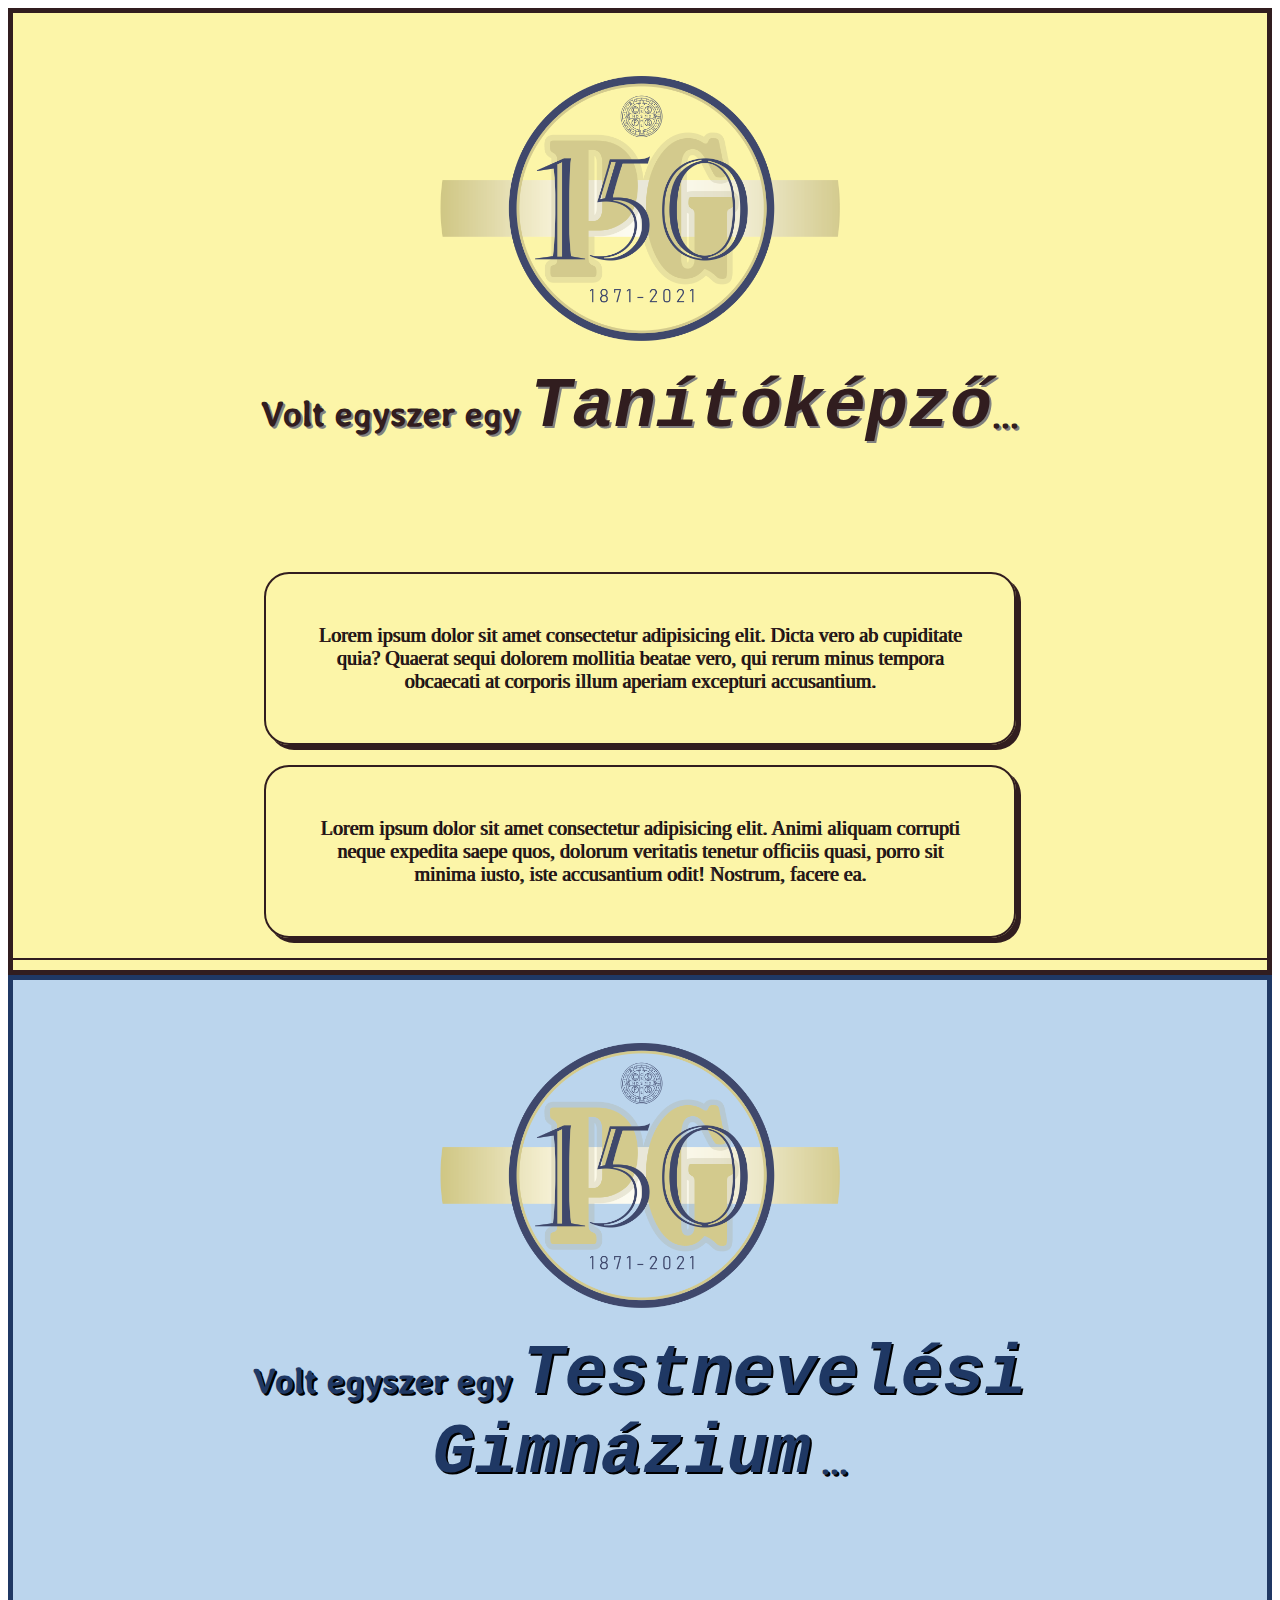
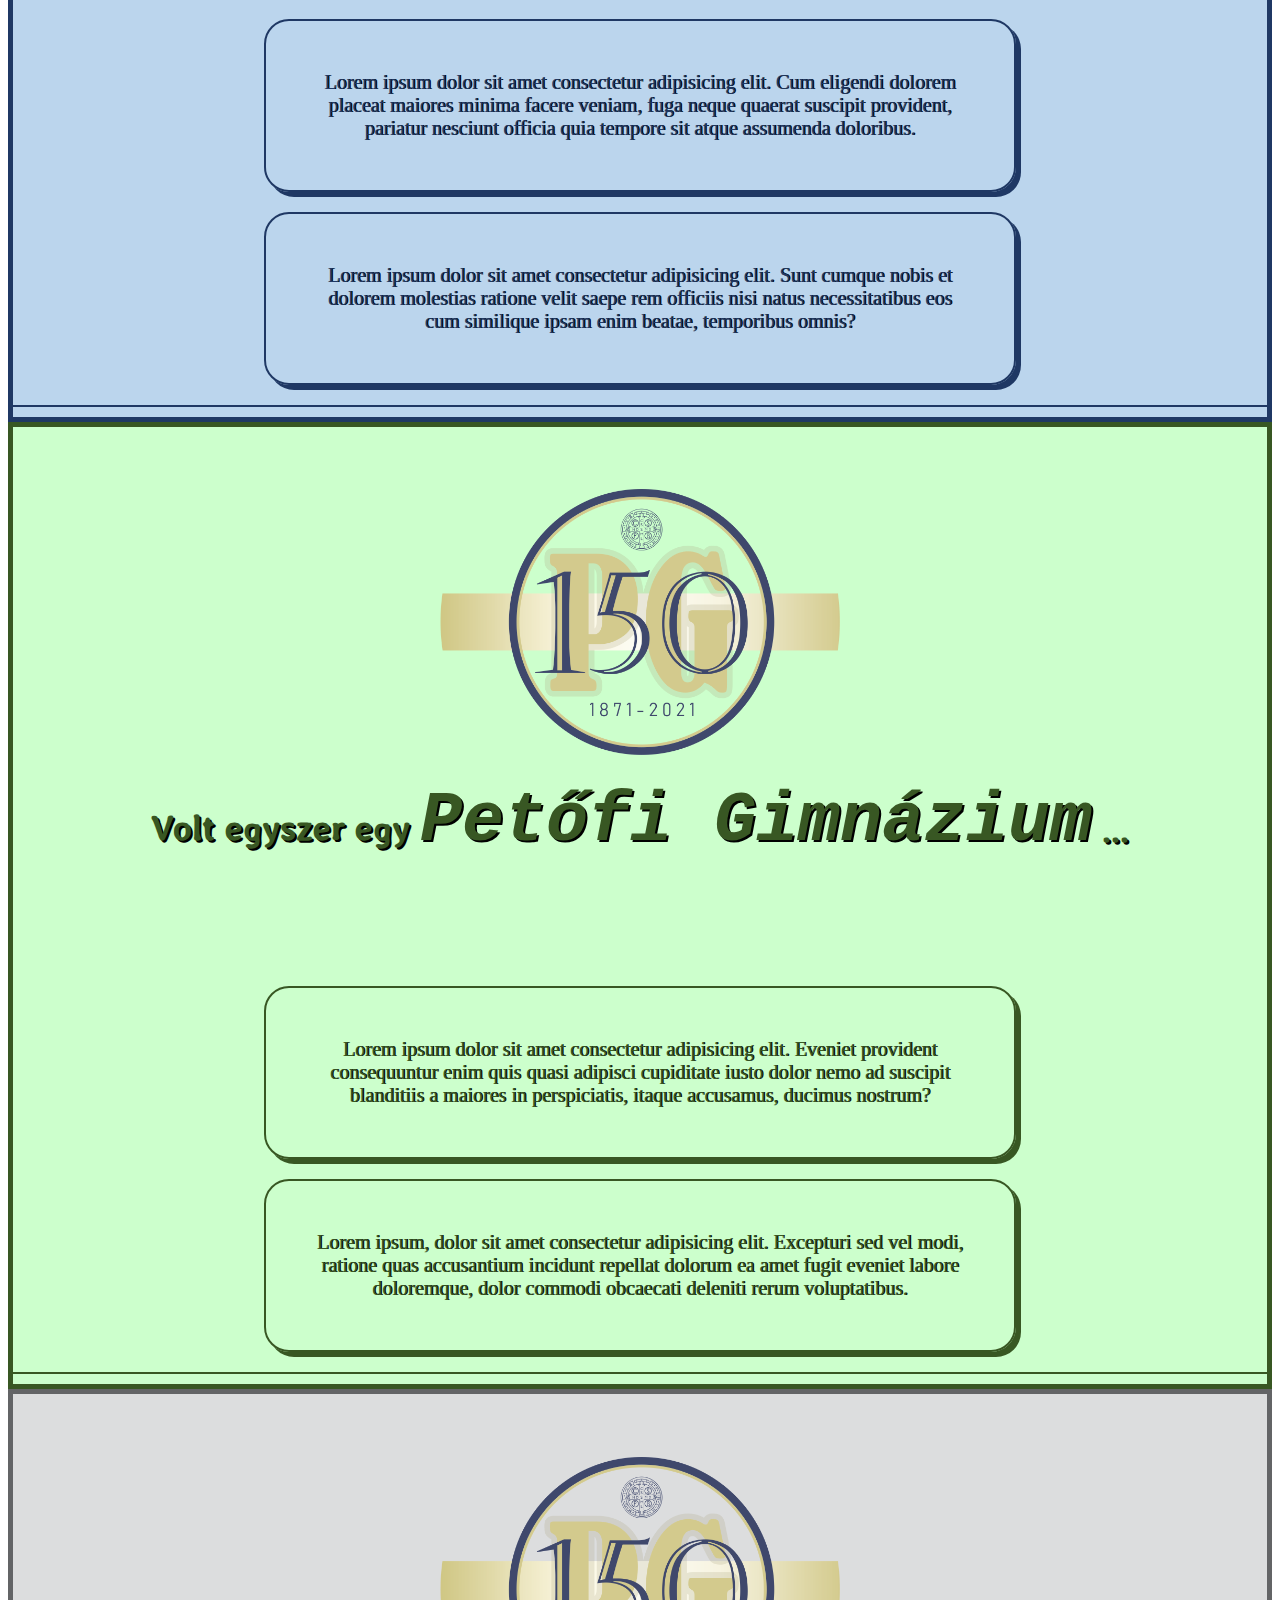
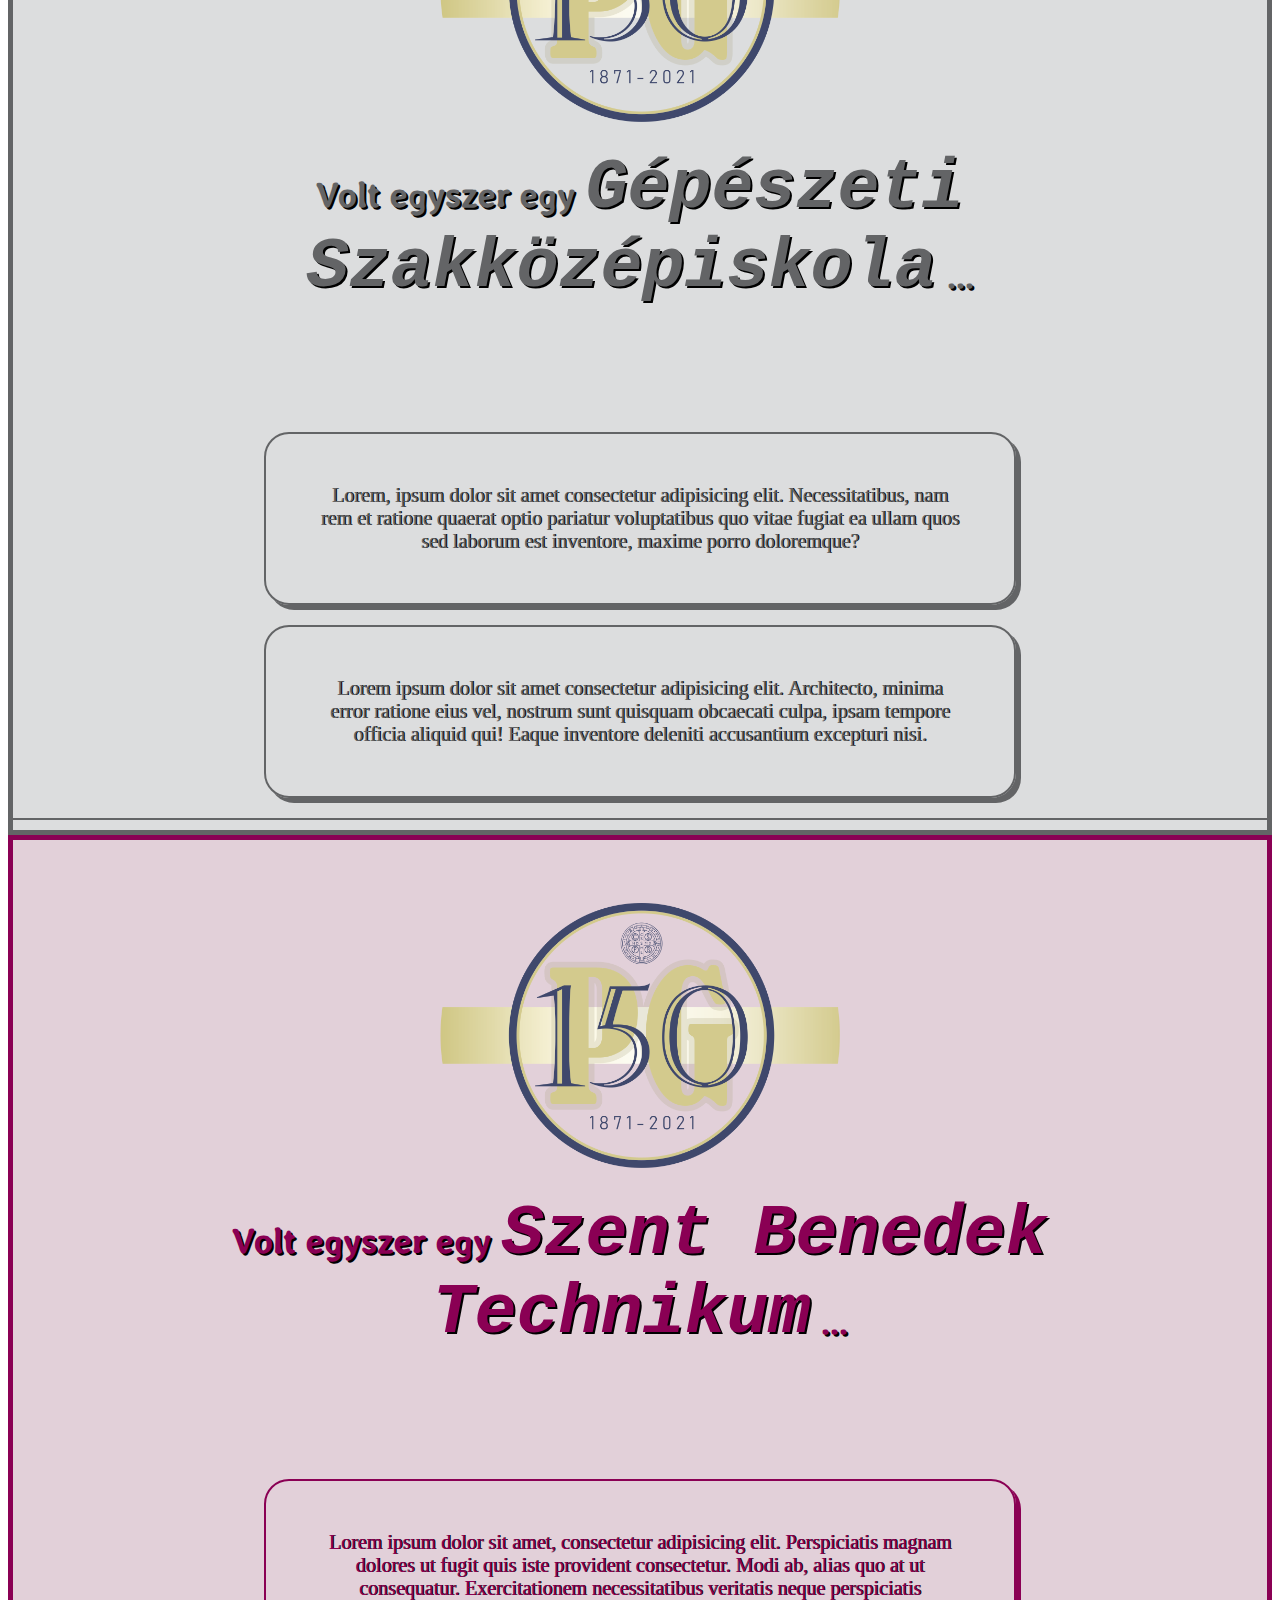
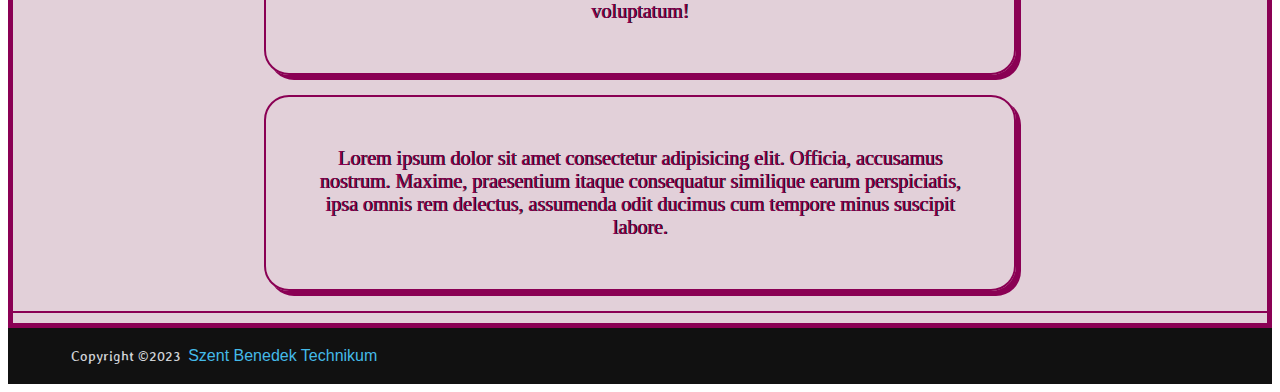
==== index.html @ b5beed66 "Befejezett" ====
<!DOCTYPE html>
<html lang="hu">
<head>
    <meta charset="UTF-8">
    <meta http-equiv="X-UA-Compatible" content="IE=edge">
    <meta name="viewport" content="width=device-width, initial-scale=1.0">
    <link rel="stylesheet" href="style.css">
    <link href='https://fonts.googleapis.com/css?family=Stylish' rel='stylesheet'>
    <link rel="stylesheet" href="https://stackpath.bootstrapcdn.com/font-awesome/4.7.0/css/font-awesome.min.css">
    <title>PG150</title>
</head>
<body>
    <div class="tanitokepzo">
        <img src="logo150.png" alt="PG150Logo">
        <h1>Volt egyszer egy <i class="tanitokepzoCim">Tanítóképző</i>...</h1>
        <p class="tanitokepzoSzoveg">Lorem ipsum dolor sit amet consectetur adipisicing elit. Dicta vero ab cupiditate quia? Quaerat sequi dolorem mollitia beatae vero, qui rerum minus tempora obcaecati at corporis illum aperiam excepturi accusantium.</p>
        <p class="tanitokepzoSzoveg">Lorem ipsum dolor sit amet consectetur adipisicing elit. Animi aliquam corrupti neque expedita saepe quos, dolorum veritatis tenetur officiis quasi, porro sit minima iusto, iste accusantium odit! Nostrum, facere ea.</p>
        <hr style="height:2px;border-width:0;color:#311d1f;background-color:#311d1f">
    </div>
    <div class="testnevelesi">
        <img src="logo150.png" alt="PG150Logo">
        <h1>Volt egyszer egy <i class="testnevelesiCim">Testnevelési Gimnázium</i> ...</h1>
        <p class="testnevelesiSzoveg">Lorem ipsum dolor sit amet consectetur adipisicing elit. Cum eligendi dolorem placeat maiores minima facere veniam, fuga neque quaerat suscipit provident, pariatur nesciunt officia quia tempore sit atque assumenda doloribus.</p>
        <p class="testnevelesiSzoveg">Lorem ipsum dolor sit amet consectetur adipisicing elit. Sunt cumque nobis et dolorem molestias ratione velit saepe rem officiis nisi natus necessitatibus eos cum similique ipsam enim beatae, temporibus omnis?</p>
        <hr style="height:2px;border-width:0;color:#1f3864;background-color:#1f3864">
    </div>
    <div class="petofi">
        <img src="logo150.png" alt="PG150Logo">
        <h1>Volt egyszer egy <i class="petofiCim">Petőfi Gimnázium</i> ...</h1>
        <p class="petofiSzoveg">Lorem ipsum dolor sit amet consectetur adipisicing elit. Eveniet provident consequuntur enim quis quasi adipisci cupiditate iusto dolor nemo ad suscipit blanditiis a maiores in perspiciatis, itaque accusamus, ducimus nostrum?</p>
        <p class="petofiSzoveg">Lorem ipsum, dolor sit amet consectetur adipisicing elit. Excepturi sed vel modi, ratione quas accusantium incidunt repellat dolorum ea amet fugit eveniet labore doloremque, dolor commodi obcaecati deleniti rerum voluptatibus.</p>
        <hr style="height:2px;border-width:0;color:#385723;background-color:#385723">
    </div>
    <div class="gepeszeti">
        <img src="logo150.png" alt="PG150Logo">
        <h1>Volt egyszer egy <i class="gepeszetiCim">Gépészeti Szakközépiskola</i> ...</h1>
        <p class="gepeszetiSzoveg">Lorem, ipsum dolor sit amet consectetur adipisicing elit. Necessitatibus, nam rem et ratione quaerat optio pariatur voluptatibus quo vitae fugiat ea ullam quos sed laborum est inventore, maxime porro doloremque?</p>
        <p class="gepeszetiSzoveg">Lorem ipsum dolor sit amet consectetur adipisicing elit. Architecto, minima error ratione eius vel, nostrum sunt quisquam obcaecati culpa, ipsam tempore officia aliquid qui! Eaque inventore deleniti accusantium excepturi nisi.</p>
        <hr style="height:2px;border-width:0;color:#636466;background-color:#636466">
    </div>
    <div class="szentbenedek">
        <img src="logo150.png" alt="PG150Logo">
        <h1>Volt egyszer egy <i class="szentbenedekCim">Szent Benedek Technikum</i> ...</h1>
        <p class="szentbenedekSzoveg">Lorem ipsum dolor sit amet, consectetur adipisicing elit. Perspiciatis magnam dolores ut fugit quis iste provident consectetur. Modi ab, alias quo at ut consequatur. Exercitationem necessitatibus veritatis neque perspiciatis voluptatum!</p>
        <p class="szentbenedekSzoveg">Lorem ipsum dolor sit amet consectetur adipisicing elit. Officia, accusamus nostrum. Maxime, praesentium itaque consequatur similique earum perspiciatis, ipsa omnis rem delectus, assumenda odit ducimus cum tempore minus suscipit labore.</p>
        <hr style="height:2px;border-width:0;color:#8a0054;background-color:#8a0054">
    </div>
    <footer>
        <div class=”footerTartalaom>
            <p>Copyright &copy;2023&nbsp;&nbsp;<a href="https://szbi-pg.hu/index.php/hu/">Szent Benedek Technikum</a></p>
        </div>
    </footer>
</body>
</html>
---- style.css ----
.body {
  margin: 0%;
  padding: 0%;
}
* {
  box-sizing: border-box;
  /*
  margin: 0%;
  padding: 0%; - Ha teljes képet akarunk. */
}
.tanitokepzo {
  background-color: #fcf5a8;
  color: #311d1f;
  border: 5px solid;
}
.tanitokepzo img{
  margin-top: 5%;
  display: block;
  margin-left: auto;
  margin-right: auto;
  width: 100%;
  max-width: 400px;
}
.tanitokepzo h1 {
  text-align: center;
  margin-left: 50px;
  margin-right: 50px;
  font-family: 'Stylish';
  text-shadow: 2px 2px grey;
  margin-bottom: 10%;
}
.tanitokepzoCim {
  text-align: center;
  font-family: 'Courier New', Courier, monospace;
  font-size: 70px;
}
.tanitokepzoSzoveg {
  text-align: center;
  margin-left: 20%;
  margin-right: 20%;
  border-radius: 25px;
  border: 2px solid #311d1f;
  box-shadow: 5px 5px;
  text-shadow: 1px 0px black;
  padding: 50px;
}
@media (min-width:768px) {
  div.tanitokepzo{
  font-size: 18px;
  }
}
@media (min-width:1024px) {
  div.tanitokepzo{
  font-size: 19px;
  }
}
@media (min-width:1280px) {
  div.tanitokepzo{
  font-size: 20px;
  }
}
.testnevelesi {
  background-color: #bbd5ed;
  color: #1f3864;
  border: 5px solid;
}
.testnevelesi img{
  margin-top: 5%;
  display: block;
  margin-left: auto;
  margin-right: auto;
  width: 100%;
  max-width: 400px;
}
.testnevelesi h1 {
  text-align: center;
  margin-left: 50px;
  margin-right: 50px;
  font-family: 'Stylish';
  text-shadow: 2px 2px black;
  margin-bottom: 10%;
}
.testnevelesiCim {
  text-align: center;
  font-family: 'Courier New', Courier, monospace;
  font-size: 70px;
}
.testnevelesiSzoveg {
  text-align: center;
  margin-left: 20%;
  margin-right: 20%;
  border-radius: 25px;
  border: 2px solid #1f3864;
  box-shadow: 5px 5px;
  text-shadow: 1px 0px black;
  padding: 50px;
}
@media (min-width:768px) {
  div.testnevelesi{
  font-size: 18px;
  }
}
@media (min-width:1024px) {
  div.testnevelesi{
  font-size: 19px;
  }
}
@media (min-width:1280px) {
  div.testnevelesi{
  font-size: 20px;
  }
}
.petofi {
  background-color: #ccffcc;
  color: #385723;
  border: 5px solid;
}
.petofi img{
  margin-top: 5%;
  display: block;
  margin-left: auto;
  margin-right: auto;
  width: 100%;
  max-width: 400px;
}
.petofi h1 {
  text-align: center;
  margin-left: 50px;
  margin-right: 50px;
  font-family: 'Stylish';
  text-shadow: 2px 2px black;
  margin-bottom: 10%;
}
.petofiCim {
  text-align: center;
  font-family: 'Courier New', Courier, monospace;
  font-size: 70px;
}
.petofiSzoveg {
  text-align: center;
  margin-left: 20%;
  margin-right: 20%;
  border-radius: 25px;
  border: 2px solid #385723;
  box-shadow: 5px 5px;
  text-shadow: 1px 0px black;
  padding: 50px;
}
@media (min-width:768px) {
  div.petofi{
  font-size: 18px;
  }
}
@media (min-width:1024px) {
  div.petofi{
  font-size: 19px;
  }
}
@media (min-width:1280px) {
  div.petofi{
  font-size: 20px;
  }
}
.gepeszeti {
  background-color: #dcddde;
  color: #636466;
  border: 5px solid;
}
.gepeszeti img{
  margin-top: 5%;
  display: block;
  margin-left: auto;
  margin-right: auto;
  width: 100%;
  max-width: 400px;
}
.gepeszeti h1 {
  text-align: center;
  margin-left: 50px;
  margin-right: 50px;
  font-family: 'Stylish';
  text-shadow: 2px 2px black;
  margin-bottom: 10%;
}
.gepeszetiCim {
  text-align: center;
  font-family: 'Courier New', Courier, monospace;
  font-size: 70px;
}
.gepeszetiSzoveg {
  text-align: center;
  margin-left: 20%;
  margin-right: 20%;
  border-radius: 25px;
  border: 2px solid #636466;
  box-shadow: 5px 5px;
  text-shadow: 1px 0px black;
  padding: 50px;
}
@media (min-width:768px) {
  div.gepeszeti{
  font-size: 18px;
  }
}
@media (min-width:1024px) {
  div.gepeszeti{
  font-size: 19px;
  }
}
@media (min-width:1280px) {
  div.gepeszeti{
  font-size: 20px;
  }
}
.szentbenedek {
  background-color: #E2d0d9;
  color: #8a0054;
  border: 5px solid;
}
.szentbenedek img{
  margin-top: 5%;
  display: block;
  margin-left: auto;
  margin-right: auto;
  width: 100%;
  max-width: 400px;
}
.szentbenedek h1 {
  text-align: center;
  margin-left: 50px;
  margin-right: 50px;
  font-family: 'Stylish';
  text-shadow: 2px 2px black;
  margin-bottom: 10%;
}
.szentbenedekCim {
  text-align: center;
  font-family: 'Courier New', Courier, monospace;
  font-size: 70px;
}
.szentbenedekSzoveg {
  text-align: center;
  margin-left: 20%;
  margin-right: 20%;
  border-radius: 25px;
  border: 2px solid #8a0054;
  box-shadow: 5px 5px;
  text-shadow: 1px 0px black;
  padding: 50px;
}
@media (min-width:768px) {
  div.szentbenedek{
  font-size: 18px;
  }
}
@media (min-width:1024px) {
  div.szentbenedek{
  font-size: 19px;
  }
}
@media (min-width:1280px) {
  div.szentbenedek{
  font-size: 20px;
  }
}
footer {
  padding: 2px;
  padding-left: 5%;
  background: #111;
  color: #cfd2d6;
  font-family: 'Stylish';
}
footer a{
  font-family: Verdana, Geneva, Tahoma, sans-serif;
  text-decoration: none;
  color:#44bae8;
}
footer a:hover{
  color: #398799;
}
@media (max-width:500px) {
.footerTartalom{
  display: flex;
  margin-top: 10px;
  margin-bottom: 20px;
}
}
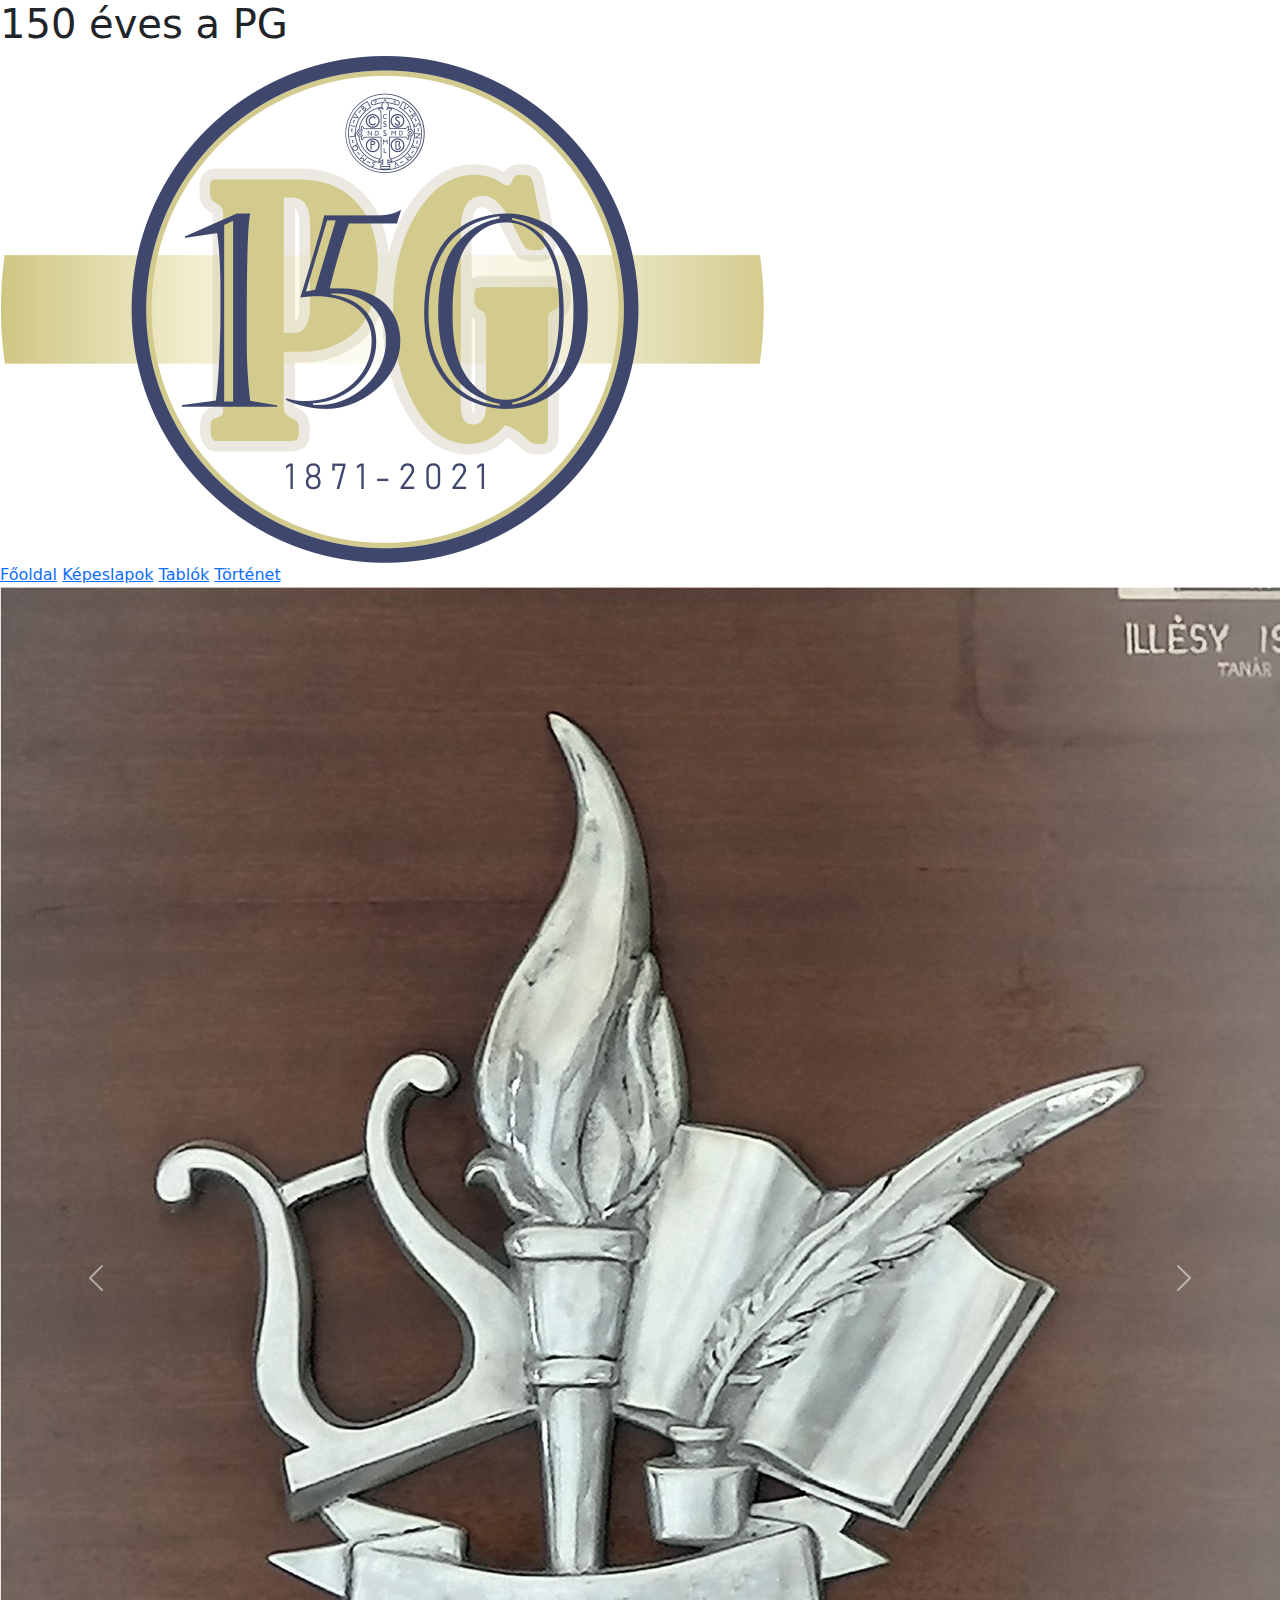
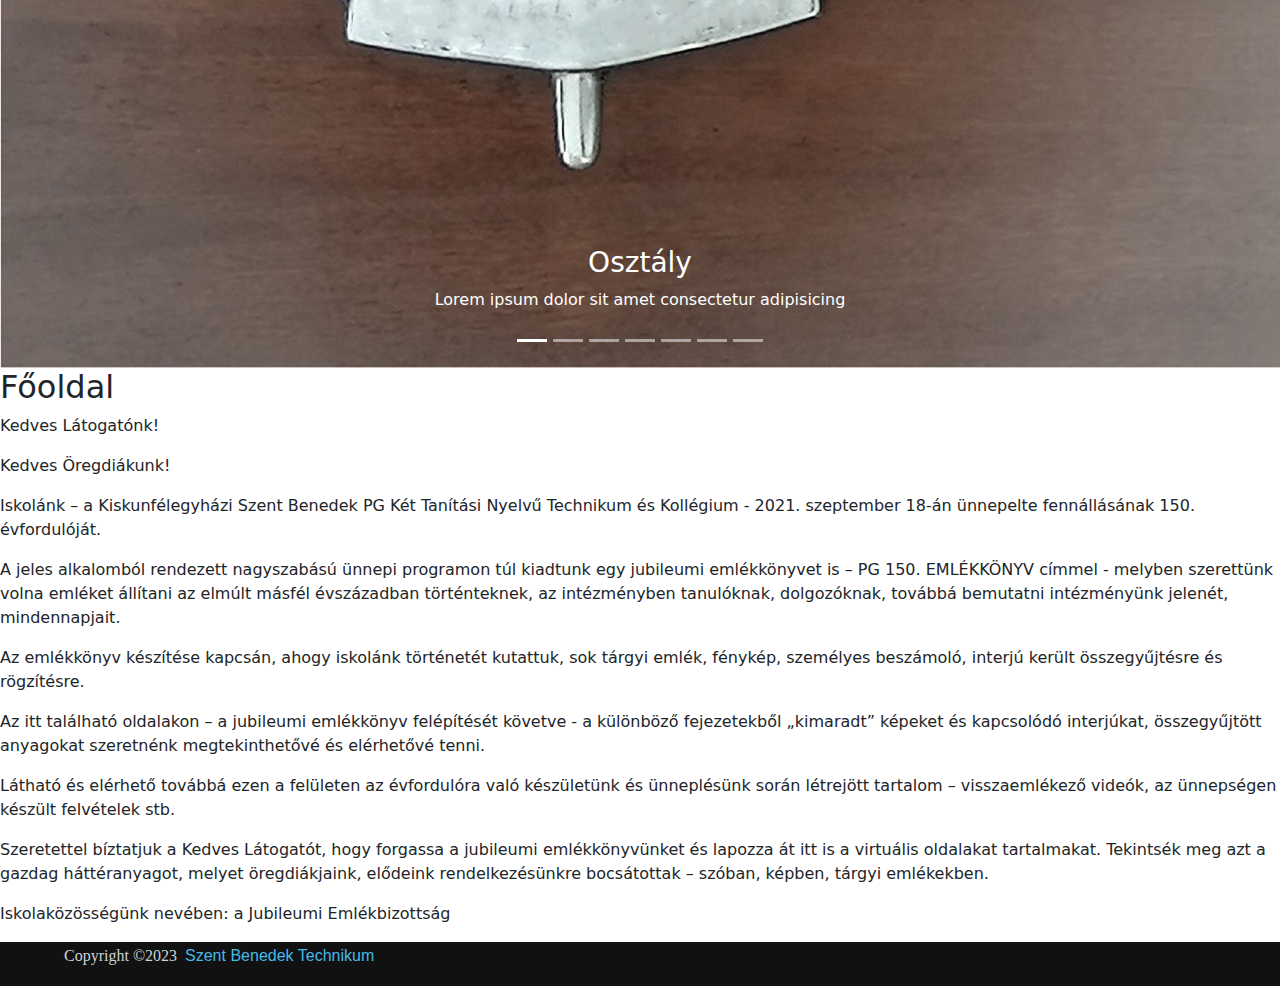
==== commit 28f9ec5d: "Add files via upload" ====
--- a/index.html
+++ b/index.html
@@ -1,54 +1,118 @@
-<!DOCTYPE html>
-<html lang="hu">
-<head>
-    <meta charset="UTF-8">
-    <meta http-equiv="X-UA-Compatible" content="IE=edge">
-    <meta name="viewport" content="width=device-width, initial-scale=1.0">
-    <link rel="stylesheet" href="style.css">
-    <link href='https://fonts.googleapis.com/css?family=Stylish' rel='stylesheet'>
-    <link rel="stylesheet" href="https://stackpath.bootstrapcdn.com/font-awesome/4.7.0/css/font-awesome.min.css">
-    <title>PG150</title>
-</head>
-<body>
-    <div class="tanitokepzo">
-        <img src="logo150.png" alt="PG150Logo">
-        <h1>Volt egyszer egy <i class="tanitokepzoCim">Tanítóképző</i>...</h1>
-        <p class="tanitokepzoSzoveg">Lorem ipsum dolor sit amet consectetur adipisicing elit. Dicta vero ab cupiditate quia? Quaerat sequi dolorem mollitia beatae vero, qui rerum minus tempora obcaecati at corporis illum aperiam excepturi accusantium.</p>
-        <p class="tanitokepzoSzoveg">Lorem ipsum dolor sit amet consectetur adipisicing elit. Animi aliquam corrupti neque expedita saepe quos, dolorum veritatis tenetur officiis quasi, porro sit minima iusto, iste accusantium odit! Nostrum, facere ea.</p>
-        <hr style="height:2px;border-width:0;color:#311d1f;background-color:#311d1f">
-    </div>
-    <div class="testnevelesi">
-        <img src="logo150.png" alt="PG150Logo">
-        <h1>Volt egyszer egy <i class="testnevelesiCim">Testnevelési Gimnázium</i> ...</h1>
-        <p class="testnevelesiSzoveg">Lorem ipsum dolor sit amet consectetur adipisicing elit. Cum eligendi dolorem placeat maiores minima facere veniam, fuga neque quaerat suscipit provident, pariatur nesciunt officia quia tempore sit atque assumenda doloribus.</p>
-        <p class="testnevelesiSzoveg">Lorem ipsum dolor sit amet consectetur adipisicing elit. Sunt cumque nobis et dolorem molestias ratione velit saepe rem officiis nisi natus necessitatibus eos cum similique ipsam enim beatae, temporibus omnis?</p>
-        <hr style="height:2px;border-width:0;color:#1f3864;background-color:#1f3864">
-    </div>
-    <div class="petofi">
-        <img src="logo150.png" alt="PG150Logo">
-        <h1>Volt egyszer egy <i class="petofiCim">Petőfi Gimnázium</i> ...</h1>
-        <p class="petofiSzoveg">Lorem ipsum dolor sit amet consectetur adipisicing elit. Eveniet provident consequuntur enim quis quasi adipisci cupiditate iusto dolor nemo ad suscipit blanditiis a maiores in perspiciatis, itaque accusamus, ducimus nostrum?</p>
-        <p class="petofiSzoveg">Lorem ipsum, dolor sit amet consectetur adipisicing elit. Excepturi sed vel modi, ratione quas accusantium incidunt repellat dolorum ea amet fugit eveniet labore doloremque, dolor commodi obcaecati deleniti rerum voluptatibus.</p>
-        <hr style="height:2px;border-width:0;color:#385723;background-color:#385723">
-    </div>
-    <div class="gepeszeti">
-        <img src="logo150.png" alt="PG150Logo">
-        <h1>Volt egyszer egy <i class="gepeszetiCim">Gépészeti Szakközépiskola</i> ...</h1>
-        <p class="gepeszetiSzoveg">Lorem, ipsum dolor sit amet consectetur adipisicing elit. Necessitatibus, nam rem et ratione quaerat optio pariatur voluptatibus quo vitae fugiat ea ullam quos sed laborum est inventore, maxime porro doloremque?</p>
-        <p class="gepeszetiSzoveg">Lorem ipsum dolor sit amet consectetur adipisicing elit. Architecto, minima error ratione eius vel, nostrum sunt quisquam obcaecati culpa, ipsam tempore officia aliquid qui! Eaque inventore deleniti accusantium excepturi nisi.</p>
-        <hr style="height:2px;border-width:0;color:#636466;background-color:#636466">
-    </div>
-    <div class="szentbenedek">
-        <img src="logo150.png" alt="PG150Logo">
-        <h1>Volt egyszer egy <i class="szentbenedekCim">Szent Benedek Technikum</i> ...</h1>
-        <p class="szentbenedekSzoveg">Lorem ipsum dolor sit amet, consectetur adipisicing elit. Perspiciatis magnam dolores ut fugit quis iste provident consectetur. Modi ab, alias quo at ut consequatur. Exercitationem necessitatibus veritatis neque perspiciatis voluptatum!</p>
-        <p class="szentbenedekSzoveg">Lorem ipsum dolor sit amet consectetur adipisicing elit. Officia, accusamus nostrum. Maxime, praesentium itaque consequatur similique earum perspiciatis, ipsa omnis rem delectus, assumenda odit ducimus cum tempore minus suscipit labore.</p>
-        <hr style="height:2px;border-width:0;color:#8a0054;background-color:#8a0054">
-    </div>
-    <footer>
-        <div class=”footerTartalaom>
-            <p>Copyright &copy;2023&nbsp;&nbsp;<a href="https://szbi-pg.hu/index.php/hu/">Szent Benedek Technikum</a></p>
-        </div>
-    </footer>
-</body>
+<!DOCTYPE html>
+<html lang="hu">
+<head>
+    <meta charset="UTF-8">
+    <meta http-equiv="X-UA-Compatible" content="IE=edge">
+    <meta name="viewport" content="width=device-width, initial-scale=1.0">
+    <title>PG150</title>
+    <link href="https://cdn.jsdelivr.net/npm/bootstrap@5.2.3/dist/css/bootstrap.min.css" rel="stylesheet">
+<script src="https://cdn.jsdelivr.net/npm/bootstrap@5.2.3/dist/js/bootstrap.bundle.min.js"></script>
+<meta name="viewport" content="width=device-width, initial-scale=1.0">
+<link rel="stylesheet" href="style.css">
+</head>
+<body>
+   
+   
+ 
+<div class="fejlec">
+   
+    <h1>150 éves a PG</h1>
+    <img src="logo150.png" alt="" id="kep" >
+</div>
+    
+<nav class="menu">
+<a class="gomb" href="index.html">Főoldal</a>
+<a class="gomb" href="kepeslapok.html">Képeslapok</a>
+<a class="gomb" href="tablok.html">Tablók</a>
+<a class="gomb" href="tortenet.html">Történet</a>
+</nav>
+    
+<div id="demo" class="carousel slide" data-bs-ride="carousel">
+
+    <!-- Indicators/dots -->
+    <div class="carousel-indicators">
+      <button type="button" data-bs-target="#demo" data-bs-slide-to="0" class="active"></button>
+      <button type="button" data-bs-target="#demo" data-bs-slide-to="1"></button>
+      <button type="button" data-bs-target="#demo" data-bs-slide-to="2"></button>
+      <button type="button" data-bs-target="#demo" data-bs-slide-to="3"></button>
+      <button type="button" data-bs-target="#demo" data-bs-slide-to="4"></button>
+      <button type="button" data-bs-target="#demo" data-bs-slide-to="5"></button>
+      <button type="button" data-bs-target="#demo" data-bs-slide-to="6"></button>
+    </div>
+  
+    <!-- The slideshow/carousel -->
+    <div class="carousel-inner">
+        <div class="carousel-item active">
+            <img src="01.jpg" alt="Osztály">
+            <div class="carousel-caption">
+              <h3>Osztály</h3>
+              <p>Lorem ipsum dolor sit amet consectetur adipisicing</p>
+            </div>
+          </div>
+          <div class="carousel-item">
+            <img src="02.jpg" alt="Osztály">
+            <div class="carousel-caption">
+              <h3>Osztály</h3>
+              <p>Lorem ipsum dolor sit amet consectetur adipisicing</p>
+            </div>
+          </div>
+          <div class="carousel-item">
+            <img src="03.jpg" alt="Osztály">
+            <div class="carousel-caption">
+              <h3>Osztály</h3>
+              <p>Lorem ipsum dolor sit amet consectetur adipisicing</p>
+            </div>
+          </div>
+          <div class="carousel-item">
+            <img src="04.jpg" alt="Osztály">
+            <div class="carousel-caption">
+              <h3>Osztály</h3>
+              <p>Lorem ipsum dolor sit amet consectetur adipisicing</p>
+            </div>
+          </div>
+          <div class="carousel-item">
+            <img src="05.jpg" alt="Osztály">
+            <div class="carousel-caption">
+              <h3>Osztály</h3>
+              <p>Lorem ipsum dolor sit amet consectetur adipisicing</p>
+            </div>
+          </div>
+    </div>
+  
+    <!-- Left and right controls/icons -->
+    <button class="carousel-control-prev" type="button" data-bs-target="#demo" data-bs-slide="prev">
+      <span class="carousel-control-prev-icon"></span>
+    </button>
+    <button class="carousel-control-next" type="button" data-bs-target="#demo" data-bs-slide="next">
+      <span class="carousel-control-next-icon"></span>
+    </button>
+  </div>
+    <h2>Főoldal</h2>
+
+    <p>Kedves Látogatónk!</p>
+      
+    <p>Kedves Öregdiákunk!
+
+        <p>Iskolánk – a Kiskunfélegyházi Szent Benedek PG Két Tanítási Nyelvű Technikum és Kollégium - 2021. szeptember 18-án ünnepelte fennállásának 150. évfordulóját.
+</p>
+
+<p>A jeles alkalomból rendezett nagyszabású ünnepi programon túl kiadtunk egy jubileumi emlékkönyvet is – PG 150. EMLÉKKÖNYV címmel - melyben szerettünk volna emléket állítani az elmúlt másfél évszázadban történteknek, az intézményben tanulóknak, dolgozóknak, továbbá bemutatni intézményünk jelenét, mindennapjait.
+    </p>
+
+<p>Az emlékkönyv készítése kapcsán, ahogy iskolánk történetét kutattuk, sok tárgyi emlék, fénykép, személyes beszámoló, interjú került összegyűjtésre és rögzítésre.</p>
+
+<p>Az itt található oldalakon – a jubileumi emlékkönyv felépítését követve - a különböző fejezetekből „kimaradt” képeket és kapcsolódó interjúkat, összegyűjtött anyagokat szeretnénk megtekinthetővé és elérhetővé tenni.</p>
+
+<p>Látható és elérhető továbbá ezen a felületen az évfordulóra való készületünk és ünneplésünk során létrejött tartalom – visszaemlékező videók, az ünnepségen készült felvételek stb.</p>
+
+<p>Szeretettel bíztatjuk a Kedves Látogatót, hogy forgassa a jubileumi emlékkönyvünket és lapozza át itt is a virtuális oldalakat tartalmakat. Tekintsék meg azt a gazdag háttéranyagot, melyet öregdiákjaink, elődeink rendelkezésünkre bocsátottak – szóban, képben, tárgyi emlékekben.</p>
+
+<p>Iskolaközösségünk nevében: a Jubileumi Emlékbizottság</p>
+
+<footer>
+    <div class=”footerTartalaom>
+        <p>Copyright &copy;2023&nbsp;&nbsp;<a href="https://szbi-pg.hu/index.php/hu/">Szent Benedek Technikum</a></p>
+    </div>
+</footer>
+</body>
 </html>